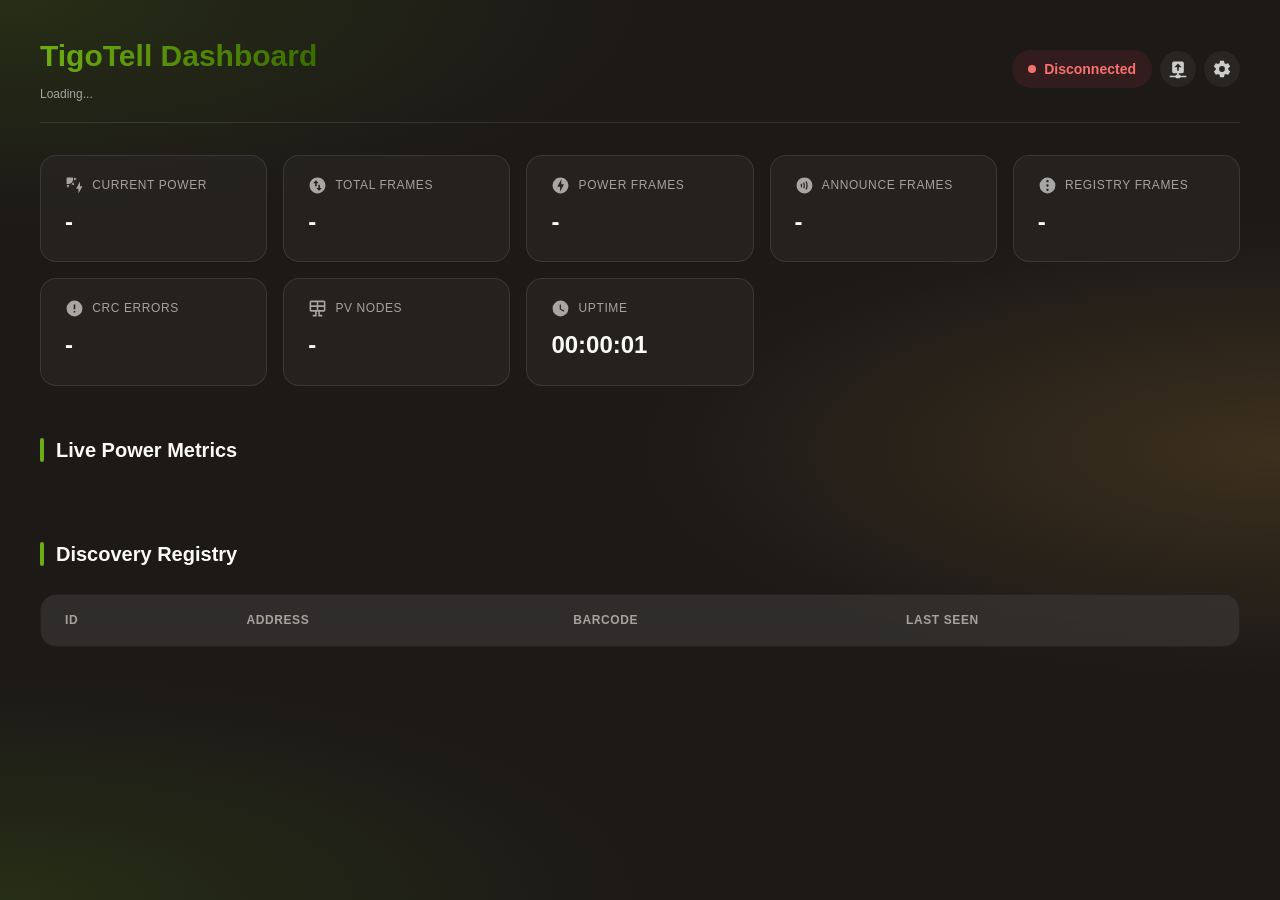
==== data/index.html @ 62413be9 "Merge 28e6e6b6976a574dbf30117fbde4c6af85136f1b into dcca55fec5ed4e72121cb6758c110703fba4717b" ====
<!DOCTYPE html>
<html lang="en">

<head>
  <meta charset="UTF-8">
  <meta name="viewport" content="width=device-width, initial-scale=1.0">
  <title>TigoTell Dashboard</title>
  <link rel="stylesheet" href="style.css">
  <style>
    h2 {
      margin-bottom: 1.5rem;
    }

    .header-pill {
      display: flex;
      align-items: center;
      gap: 0.5rem;
      padding: 0.5rem 1rem;
      background: rgba(255, 255, 255, 0.05);
      border-radius: 9999px;
      font-size: 0.875rem;
      font-weight: 600;
      transition: all 0.3s ease;
      cursor: pointer;
    }

    .header-pill:has(> img:only-child) {
      padding: 0.5rem;
    }

    .header-pill.status-live {
      background: rgba(34, 197, 94, 0.1);
      color: var(--success);
    }

    .header-pill.status-stale {
      background: var(--stale-bg);
      color: var(--warning);
    }

    .header-pill.status-disconnected {
      background: rgba(239, 68, 68, 0.1);
      color: var(--danger);
    }

    #update-available-badge {
      display: none;
      background: var(--primary);
      color: white;
      font-weight: bold;
      white-space: nowrap;
      text-transform: uppercase;
    }

    #status-badge {
      cursor: default;
    }

    .status-dot {
      width: 8px;
      height: 8px;
      background: currentColor;
      border-radius: 50%;
    }

    .status-dot.pulse {
      animation: pulse 0.8s ease-out;
    }

    @keyframes pulse {
      0% {
        transform: scale(1);
        opacity: 1;
      }

      50% {
        transform: scale(1.5);
        opacity: 0.5;
      }

      100% {
        transform: scale(1);
        opacity: 1;
      }
    }

    .stats-grid {
      display: grid;
      grid-template-columns: repeat(auto-fit, minmax(200px, 1fr));
      gap: 1rem;
      margin-bottom: 2rem;
    }

    .stat-card {
      padding: 1.25rem 1.5rem;
      display: flex;
      flex-direction: column;
    }

    .stat-card-header {
      display: flex;
      align-items: center;
      margin-bottom: 0.5rem;
    }

    .stat-label {
      display: flex;
      align-items: center;
      white-space: nowrap;
      gap: 0.5rem;
      font-size: 0.75rem;
      text-transform: uppercase;
      letter-spacing: 0.05em;
      color: var(--text-muted);
    }

    .stat-label::before {
      content: '';
      display: block;
      width: 1.2rem;
      height: 1.2rem;
      background-image: var(--card-icon);
      background-size: contain;
      background-repeat: no-repeat;
      background-position: center;
      filter: invert(1) brightness(1.5);
      opacity: 0.6;
    }

    .stat-value {
      font-size: 1.5rem;
      font-weight: 700;
    }

    section {
      margin-bottom: 3rem;
    }

    .power-grid {
      display: grid;
      grid-template-columns: repeat(auto-fill, minmax(300px, 1fr));
      gap: 1.5rem;
    }

    .power-card {
      display: flex;
      flex-direction: column;
    }

    .card-header {
      padding: 1.25rem;
      background: rgba(255, 255, 255, 0.05);
      border-bottom: 1px solid rgba(255, 255, 255, 0.05);
      display: flex;
      justify-content: space-between;
      align-items: center;
    }

    .power-card .node-id {
      color: var(--accent);
    }

    .power-card.stale {
      border-color: var(--warning);
    }

    .stale-badge {
      display: none;
      font-weight: 600;
      font-size: 0.75rem;
      text-transform: uppercase;
      background: var(--stale-bg);
      color: var(--warning);
      padding: .25rem .5rem;
      border-radius: .25rem;
    }

    .power-card.stale .stale-badge {
      display: inline-block;
    }

    .card-body {
      padding: 1.25rem;
      display: grid;
      grid-template-columns: 1fr 1fr;
      gap: 1rem;
    }

    .metric {
      display: flex;
      flex-direction: column;
    }

    .metric-label {
      font-size: 0.7rem;
      color: var(--text-muted);
      text-transform: uppercase;
    }

    .metric-value {
      font-size: 1.125rem;
      font-weight: 600;
    }

    .node-id {
      font-weight: 700;
    }

    .barcode {
      font-family: monospace;
      color: var(--accent);
    }

    .address {
      font-family: monospace;
    }

    .power-card .address {
      font-size: 0.75rem;
      color: var(--text-muted);
      margin-left: auto;
    }

    .power-card .address::before {
      content: 'Addr: ';
      /* font-family: var(--font-family); */
    }

    .power-card .updated {
      font-size: 0.75rem;
      color: var(--text-muted);
      grid-column: 1 / -1;
      margin-top: 0.5rem;
      display: none;
      justify-content: space-between;
      align-items: center;
    }

    .power-card.stale .updated {
      display: flex;
    }

    .power-card .updated .timestamp::before {
      content: 'Updated: ';
    }

    .card-barcode {
      font-family: monospace;
      font-size: 0.8rem;
      font-weight: 600;
      color: var(--text);
      margin-left: 0.6rem;
      padding: 0.1rem 0.4rem;
      border-radius: 0.25rem;
      background: rgba(255, 255, 255, 0.07);
    }

    .barcode-fragment {
      font-family: monospace;
    }

    .last-seen {
      font-size: 0.875rem;
      color: var(--text-muted);
    }

    table {
      width: 100%;
      border-collapse: collapse;
    }

    th,
    td {
      text-align: left;
      padding: 1rem 1.5rem;
      border-bottom: 1px solid rgba(255, 255, 255, 0.05);
    }

    th {
      background: rgba(255, 255, 255, 0.05);
      font-size: 0.75rem;
      text-transform: uppercase;
      letter-spacing: 0.05em;
      color: var(--text-muted);
    }

    tr:last-child td {
      border-bottom: none;
    }

    .tap-state {
      font-weight: 600;
      font-size: 0.75rem;
      padding: .25rem .5rem;
      border-radius: .25rem;
    }

    .tap-state.ok {
      background: rgba(109, 173, 18, 0.12);
      color: var(--success);
    }

    .tap-state.degraded {
      background: var(--stale-bg);
      color: var(--warning);
    }

    .tap-state.offline {
      background: rgba(239, 68, 68, 0.1);
      color: var(--danger);
    }

    .health-alert {
      padding: 1rem 1.25rem;
      margin-bottom: 1.5rem;
      border-color: rgba(234, 179, 8, 0.45);
      color: var(--warning);
      font-size: 0.9rem;
      line-height: 1.5;
    }

    .health-alert strong {
      display: block;
      margin-bottom: 0.25rem;
    }

    .tap-card .wide {
      grid-column: 1 / -1;
    }

    .tap-card .wide .metric-value {
      font-size: 0.875rem;
      font-weight: 500;
      word-break: break-word;
    }

    @media (max-width: 768px) {
      .power-grid {
        grid-template-columns: 1fr;
      }
    }
  </style>
</head>

<body>
  <div class="container">
    <header>
      <div>
        <h1>TigoTell Dashboard</h1>
        <p id="build-version-info"
          style="font-size: 0.75rem; color: var(--text-muted); display: inline-flex; align-items: center; gap: 0.5rem; white-space: nowrap;">
          <span id="build-version">Loading...</span>
        </p>
      </div>
      <div style="display: flex; gap: 0.5rem; align-items: center;">
        <div id="status-badge" class="header-pill status-live">
          <div id="status-dot" class="status-dot"></div>
          <span id="status-text">Loading...</span>
        </div>
        <a id="update-available-badge" class="header-pill">Update
          Available</a>
        <a id="update-check-btn" class="header-pill" title="Check for updates">
          <img src="images/material-design/upload-network.svg"
            style="width: 1.25rem; height: 1.25rem; filter: invert(0.8); display: block;">
        </a>
        <a href="/config.html" class="header-pill" title="Settings">
          <img src="images/material-design/cog.svg"
            style="width: 1.25rem; height: 1.25rem; filter: invert(0.8); display: block;">
        </a>
      </div>
    </header>

    <div class="card health-alert" id="health-alert" style="display: none;"></div>

    <section>
      <div class="stats-grid">
        <div class="card stat-card" style="--card-icon: url('images/material-design/solar-power.svg');">
          <div class="stat-card-header">
            <span class="stat-label">Current Power</span>
          </div>
          <span class="stat-value" id="stat-wattage">-</span>
        </div>
        <div class="card stat-card" style="--card-icon: url('images/material-design/swap-vertical-circle.svg');">
          <div class="stat-card-header">
            <span class="stat-label">Total Frames</span>
          </div>
          <span class="stat-value" id="stat-total">-</span>
        </div>
        <div class="card stat-card" style="--card-icon: url('images/material-design/lightning-bolt-circle.svg');">
          <div class="stat-card-header">
            <span class="stat-label">Power Frames</span>
          </div>
          <span class="stat-value" id="stat-power">-</span>
        </div>
        <div class="card stat-card" style="--card-icon: url('images/material-design/contactless-payment-circle.svg');">
          <div class="stat-card-header">
            <span class="stat-label">Announce Frames</span>
          </div>
          <span class="stat-value" id="stat-announce">-</span>
        </div>
        <div class="card stat-card" style="--card-icon: url('images/material-design/dots-vertical-circle.svg');">
          <div class="stat-card-header">
            <span class="stat-label">Registry Frames</span>
          </div>
          <span class="stat-value" id="stat-nodetable">-</span>
        </div>
        <div class="card stat-card" style="--card-icon: url('images/material-design/alert-circle.svg');">
          <div class="stat-card-header">
            <span class="stat-label">CRC Errors</span>
          </div>
          <span class="stat-value" id="stat-crc">-</span>
        </div>
        <div class="card stat-card" style="--card-icon: url('images/material-design/solar-panel.svg');">
          <div class="stat-card-header">
            <span class="stat-label">PV Nodes</span>
          </div>
          <span class="stat-value" id="stat-nodes">-</span>
        </div>
        <div class="card stat-card" style="--card-icon: url('images/material-design/clock.svg');">
          <div class="stat-card-header">
            <span class="stat-label">Uptime</span>
          </div>
          <span class="stat-value" id="uptime">-</span>
        </div>
      </div>
    </section>

    <section>
      <h2>Live Power Metrics</h2>
      <div class="power-grid" id="power-grid">
        <!-- Power cards will be injected here -->
      </div>
    </section>

    <section id="tap-section" style="display: none;">
      <h2>Gateways (TAP)</h2>
      <div class="power-grid" id="tap-grid"></div>
    </section>
    <section id="health-section" style="display: none;">
      <h2>Device Health</h2>
      <div class="power-grid">
        <div class="card power-card tap-card" id="health-card"></div>
      </div>
    </section>
    <section>
      <h2>Discovery Registry</h2>
      <div style="overflow-x: auto;">
        <table class="card">
          <thead>
            <tr>
              <th>ID</th>
              <th>Address</th>
              <th>Barcode</th>
              <th>Last Seen</th>
            </tr>
          </thead>
          <tbody id="discovery-table">
            <!-- Discovery rows will be injected here -->
          </tbody>
        </table>
      </div>
    </section>
  </div>

  <script>
    let serverUptimeMs = 0;
    let lastUpdateLocalTime = Date.now();
    let lastFetchTime = Date.now();
    let initialVersion = null;
    let initialFsVersion = null;

    function updateStatus() {
      const now = Date.now();
      const statusBadge = document.getElementById('status-badge');
      const statusText = document.getElementById('status-text');

      // Only transition to 'Stale' if not currently 'Disconnected'
      if (now - lastFetchTime > 15000 && !statusBadge.classList.contains('status-disconnected')) {
        statusBadge.className = 'status-badge status-stale';
        statusText.innerText = 'Stale';
      }
    }

    function updateUptime() {
      const diff = Math.floor((serverUptimeMs + (Date.now() - lastUpdateLocalTime)) / 1000);
      const days = Math.floor(diff / 86400);
      const hrs = Math.floor((diff % 86400) / 3600);
      const mins = Math.floor((diff % 3600) / 60);
      const secs = diff % 60;
      document.getElementById('uptime').innerText =
        `${days > 0 ? days + 'd ' : ''}${hrs.toString().padStart(2, '0')}:${mins.toString().padStart(2, '0')}:${secs.toString().padStart(2, '0')}`;
    }

    function formatAddress(address) {
      return address.toString(16).toUpperCase().padStart(2, '0');
    }

    let fetching = false;

    async function fetchData() {
      // One request at a time, with a timeout: a request the device never
      // answers must not block the browser's few connections to it.
      if (fetching) return;
      fetching = true;
      const ctrl = new AbortController();
      const timer = setTimeout(() => ctrl.abort(), 4500);
      try {
        const response = await fetch('/json', { signal: ctrl.signal });
        if (!response.ok) throw new Error('Network response was not ok');
        const data = await response.json();

        if (initialVersion === null && data.version) initialVersion = data.version;
        if (initialFsVersion === null && data.fs_version) initialFsVersion = data.fs_version;

        if ((initialVersion && data.version && initialVersion !== data.version) ||
          (initialFsVersion && data.fs_version && initialFsVersion !== data.fs_version)) {
          console.log('Version change detected. Reloading page...');
          location.reload();
          return;
        }

        lastFetchTime = Date.now();
        const statusBadge = document.getElementById('status-badge');
        const statusText = document.getElementById('status-text');
        const statusDot = document.getElementById('status-dot');

        statusBadge.className = 'header-pill status-live';
        statusText.innerText = 'Live';

        // Trigger pulse animation
        statusDot.classList.remove('pulse');
        void statusDot.offsetWidth; // Force reflow
        statusDot.classList.add('pulse');

        if (data.uptime_ms) {
          serverUptimeMs = data.uptime_ms;
          lastUpdateLocalTime = Date.now();
        }

        // Update Platform Info
        if (data.version) {
          document.getElementById('build-version').innerText = `v${data.version}`;
          if (data.build_timestamp) {
            document.getElementById('build-version').title = `Build: ${data.build_timestamp}`;
          }
        }

        // Update Stats
        if (data.stats) {
          document.getElementById('stat-total').innerText = data.stats.total_frames.toLocaleString();
          document.getElementById('stat-power').innerText = data.stats.power_count.toLocaleString();
          document.getElementById('stat-announce').innerText = data.stats.announce_count.toLocaleString();
          document.getElementById('stat-nodetable').innerText = data.stats.nodetable_count.toLocaleString();
          const crcStat = document.getElementById('stat-crc');
          crcStat.innerText = data.stats.crc_errors.toLocaleString();
          crcStat.style.color = data.stats.crc_errors > 0 ? 'var(--warning)' : '';
        }

        if (data.nodes && data.power) {
          const found = Math.max(data.power.length, data.nodes.filter(n => n.barcode_fragment > 0).length);
          const expected = data.nodes.filter(n => n.barcode && n.barcode.length > 0).length;
          document.getElementById('stat-nodes').innerText = `${found}${expected > 0 ? '/' + expected : ''}`;
        }

        // Update Power Grid
        const powerGrid = document.getElementById('power-grid');
        let totalWattage = 0;
        const barcodeById = new Map((data.nodes || []).filter(n => n.barcode).map(n => [n.pv_node_id, n.barcode]));
        powerGrid.innerHTML = data.power.map(p => {
          const lastUpdated = p.last_updated ? p.last_updated : 0;
          const ageSeconds = (data.uptime_ms - lastUpdated) / 1000;
          const isStale = ageSeconds > 60; // Stale if older than 60s
          const watts = p.voltage_out * p.current_in;

          if (!isStale) {
            totalWattage += watts;
          }

          // Calculate actual time of last update
          const updateTime = new Date(Date.now() - (ageSeconds * 1000));
          const timeString = updateTime.toLocaleTimeString();

          return `
                    <div class="card power-card ${isStale ? 'stale' : ''}">
                        <div class="card-header">
                            <span class="node-id">${p.pv_node_id}${barcodeById.has(p.pv_node_id) ? `<span class="card-barcode">${barcodeById.get(p.pv_node_id)}</span>` : ''}</span>
                            <span class="address">${formatAddress(p.address)}</span>
                        </div>
                        <div class="card-body">
                            <div class="metric">
                                <span class="metric-label">Power</span>
                                <span class="metric-value power" ${watts > 0 ? 'style="color: var(--primary);"' : ''}>${watts.toFixed(1)} W</span>
                            </div>
                            <div class="metric">
                                <span class="metric-label">RSSI</span>
                                <span class="metric-value">${p.rssi} dBm</span>
                            </div>
                            <div class="metric">
                                <span class="metric-label">V In</span>
                                <span class="metric-value">${p.voltage_in.toFixed(1)} V</span>
                            </div>
                            <div class="metric">
                                <span class="metric-label">V Out</span>
                                <span class="metric-value">${p.voltage_out.toFixed(1)} V</span>
                            </div>
                            <div class="metric">
                                <span class="metric-label">Current</span>
                                <span class="metric-value">${p.current_in.toFixed(2)} A</span>
                            </div>
                            <div class="metric">
                                <span class="metric-label">Temp</span>
                                <span class="metric-value">${p.temperature.toFixed(1)} °C</span>
                            </div>
                            <div class="updated">
                                <span class="stale-badge">Stale</span>
                                <span class="timestamp">${timeString}</span>
                            </div>
                        </div>
                    </div>
                `
        }).join('');

        // Update total wattage.
        const wattage = document.getElementById('stat-wattage');
        wattage.innerText = `${totalWattage.toLocaleString([], { maximumFractionDigits: 0 })} W`;
        wattage.style.color = totalWattage > 0 ? 'var(--primary)' : '';

        // Update TAPs
        const taps = data.taps || [];
        document.getElementById('tap-section').style.display = taps.length ? '' : 'none';
        const esc = (v) => String(v).replace(/[&<>"]/g, (c) => ({ '&': '&amp;', '<': '&lt;', '>': '&gt;', '"': '&quot;' }[c]));
        document.getElementById('tap-grid').innerHTML = taps.map(t => {
          const stateLabel = t.state === 'ok' ? 'Online'
            : t.state === 'degraded' ? 'Missing polls' : 'Offline';
          const metric = (label, value, wide) => `
                            <div class="metric${wide ? ' wide' : ''}">
                                <span class="metric-label">${label}</span>
                                <span class="metric-value">${value}</span>
                            </div>`;
          const lastSeen = t.last_seen_s === undefined ? 'never'
            : t.last_seen_s < 2 ? 'just now' : `${t.last_seen_s} s ago`;
          return `
                    <div class="card power-card tap-card">
                        <div class="card-header">
                            <span class="node-id">TAP ${esc(t.id)}</span>
                            <span class="tap-state ${esc(t.state)}">${stateLabel}</span>
                        </div>
                        <div class="card-body">
                            ${metric('Polls answered', t.recent_answered_pct === undefined ? '–' : `${t.recent_answered_pct} %`)}
                            ${metric('Modules', t.modules)}
                            ${metric('Avg. module signal', t.rssi_avg === undefined ? '–' : `${t.rssi_avg} (min ${t.rssi_min})`)}
                            ${metric('Last response', lastSeen)}
                            ${metric('Rx buffers used', t.rx_buffers_used === undefined ? '–' : `${t.rx_buffers_used} (max ${t.rx_buffers_max})`)}
                            ${metric('Tx buffers free', t.tx_buffers_free === undefined ? '–' : `${t.tx_buffers_free}${t.tx_buffers_min !== undefined ? ` (min ${t.tx_buffers_min})` : ''}`)}
                            ${metric('Missed polls', `${t.missed.toLocaleString()} of ${t.polls.toLocaleString()}`)}
                            ${metric('Radio', t.radio_channel === undefined ? '–' : `Ch ${t.radio_channel}, PAN ${esc(t.pan_id)}`)}
                            ${t.barcode ? metric('Barcode', `<span class="barcode">${esc(t.barcode)}</span>`, true) : ''}
                            ${t.version ? metric('Firmware', esc(t.version), true) : ''}
                        </div>
                    </div>`;
        }).join('');

        // Update device health
        const sys = data.system;
        document.getElementById('health-section').style.display = sys ? '' : 'none';
        if (sys) {
          const kb = (b) => b === undefined ? '–' : `${(b / 1024).toFixed(0)} KB`;
          const dur = (s) => s === undefined ? '–'
            : s >= 86400 ? `${Math.floor(s / 86400)}d ${Math.floor((s % 86400) / 3600)}h`
              : s >= 3600 ? `${Math.floor(s / 3600)}h ${Math.floor((s % 3600) / 60)}m`
                : `${Math.floor(s / 60)}m ${s % 60}s`;
          const m = (label, value, wide) => `
                <div class="metric${wide ? ' wide' : ''}">
                  <span class="metric-label">${label}</span>
                  <span class="metric-value">${value}</span>
                </div>`;
          const prev = sys.previous_run;
          const w = sys.wifi || {};
          document.getElementById('health-card').innerHTML = `
              <div class="card-header">
                <span class="node-id">${esc(data.version || '')}</span>
                <span class="tap-state ${w.connected ? 'ok' : 'offline'}">${w.connected ? 'WiFi ' + w.rssi + ' dBm' : 'WiFi down'}</span>
              </div>
              <div class="card-body">
                ${m('Last restart', esc(sys.reset_reason), true)}
                ${prev ? m('Previous run', `${dur(prev.uptime_s)}, lowest free memory ${kb(prev.heap_min)}${prev.restart_cause ? ', ' + esc(prev.restart_cause) : ''}`, true) : ''}
                ${m('Free memory', `${kb(sys.heap_free)} (min ${kb(sys.heap_min)})`)}
                ${m('Largest block', `${kb(sys.heap_max_block)} (min ${kb(sys.heap_max_block_min)})`)}
                ${m('WiFi drops', `${w.disconnects ?? 0}${w.last_disconnect_reason ? ' (last reason ' + w.last_disconnect_reason + ')' : ''}`)}
                ${m('Connected for', w.connected ? dur(w.connected_s) : '–')}
                ${sys.crash_count ? m(`Crash reports (${sys.crash_count})`, `<span class="barcode">${esc(sys.last_crash)}</span>`, true) : ''}
              </div>`;

          const alertEl = document.getElementById('health-alert');
          const bad = /Crash|watchdog|Brownout|glitch|lockup/i.test(sys.reset_reason || '');
          const healed = prev && prev.restart_cause;
          if (bad || healed) {
            alertEl.style.display = '';
            alertEl.innerHTML = `<strong>TigoTell restarted ${dur(sys.uptime_s)} ago: ${esc(healed ? prev.restart_cause : sys.reset_reason)}</strong>`
              + (prev ? `The previous run lasted ${dur(prev.uptime_s)}. ` : '')
              + 'Details under Device Health below.';
          } else {
            alertEl.style.display = 'none';
          }
        }

        // Update Discovery Table
        const discoveryTable = document.getElementById('discovery-table');
        discoveryTable.innerHTML = data.nodes.map(n => `
                    <tr>
                        <td class="node_id">${n.pv_node_id}</td>
                        <td class="address">${n.address > 0 ? formatAddress(n.address) : '-'}</td>
                        <td class="barcode">${n.barcode ? n.barcode : (n.barcode_fragment && n.barcode_fragment > 0 ? n.barcode_fragment.toString(16).toUpperCase().padStart(6, '0').padStart(16, '?') : '-')}</td>
                        <td class="last-seen">${n.last_seen_ms > 0 ? new Date(Date.now() - (data.uptime_ms - n.last_seen_ms)).toLocaleTimeString() : '-'}</td>
                    </tr >
                `).join('');

      } catch (error) {
        console.error('Error fetching data:', error);
        const statusBadge = document.getElementById('status-badge');
        const statusText = document.getElementById('status-text');
        statusBadge.className = 'header-pill status-disconnected';
        statusText.innerText = 'Disconnected';
      } finally {
        clearTimeout(timer);
        fetching = false;
      }
    }

    const updateCheckBtn = document.getElementById('update-check-btn');
    const updateBadge = document.getElementById('update-available-badge');

    async function checkUpdates() {
      updateCheckBtn.style.opacity = '0.5';
      updateCheckBtn.style.pointerEvents = 'none';
      try {
        const response = await fetch('/api/update/check');
        const data = await response.json();
        if (data.update_available) {
          updateBadge.style.display = 'inline-block';
          updateBadge.title = `Update available: v${data.latest_version}. Click to install.`;
        } else {
          updateBadge.style.display = 'none';
          if (!data.error) alert('System is up to date.');
        }

        if (data.error) console.error('Update check error:', data.error);
      } catch (err) {
        console.error('Failed to check for updates:', err);
      } finally {
        updateCheckBtn.style.opacity = '1';
        updateCheckBtn.style.pointerEvents = 'auto';
      }
    }

    updateCheckBtn.onclick = (e) => {
      e.stopPropagation();
      checkUpdates();
    };

    updateBadge.onclick = async () => {
      if (confirm('Start full system update from GitHub (Firmware + FileSystem)? The device will reboot when finished.')) {
        try {
          updateBadge.innerText = 'Updating...';
          updateBadge.style.background = 'var(--warning)';
          await fetch('/api/update/execute', { method: 'POST' });
          alert('Update started. Check WebSerial for progress. The device will reboot automatically.');
        } catch (err) {
          alert('Failed to start update.');
          updateBadge.innerText = 'Update Available';
          updateBadge.style.background = 'var(--primary)';
        }
      }
    };

    setInterval(fetchData, 5000);
    setInterval(updateUptime, 1000);
    setInterval(updateStatus, 1000);
    fetchData();
  </script>
</body>

</html>
---- data/style.css ----
:root {
  --primary: #6dad12;
  --secondary: #3a6d00;
  --bg: #1c1917;
  --card-bg: rgba(41, 37, 36, 0.7);
  --text: #fafaf9;
  --text-muted: #a8a29e;
  --success: var(--primary);
  --danger: #f87171;
  --accent: #b4eb82;
  --warning: #eab308;
  --stale-bg: #eab3081a;
  --font-family: 'Inter', -apple-system, BlinkMacSystemFont, "Segoe UI", Roboto, Helvetica, Arial, sans-serif;
}

* {
  box-sizing: border-box;
  margin: 0;
  padding: 0;
}

body {
  font-family: var(--font-family);
  background: var(--bg);
  color: var(--text);
  line-height: 1.6;
  min-height: 100vh;
  padding: 2rem;
  background-image:
    radial-gradient(100% 50% at 0% 0%, #65a30d26 0, transparent 50%),
    radial-gradient(100% 50% at 100% 50%, #f5b34226 0, transparent 50%),
    radial-gradient(100% 50% at 0% 100%, #65a30d26 0, transparent 50%)
}

.container {
  max-width: 1200px;
  margin: 0 auto;
}

header {
  display: flex;
  justify-content: space-between;
  align-items: center;
  margin-bottom: 2rem;
  padding-bottom: 1rem;
  border-bottom: 1px solid rgba(255, 255, 255, 0.1);
}

h1 {
  font-size: 1.875rem;
  font-weight: 700;
  background: linear-gradient(to right, var(--primary), var(--secondary));
  -webkit-background-clip: text;
  background-clip: text;
  -webkit-text-fill-color: transparent;
}

h2 {
  font-size: 1.25rem;
  display: flex;
  align-items: center;
  gap: 0.75rem;
}

h2::before {
  content: '';
  display: block;
  width: 4px;
  height: 24px;
  background: var(--primary);
  border-radius: 2px;
}

a {
  color: var(--primary);
  text-decoration: none;
  transition: color 0.2s;
}

a:hover {
  color: var(--accent);
}

.card {
  background: var(--card-bg);
  backdrop-filter: blur(12px);
  border-radius: 1rem;
  border: 1px solid rgba(255, 255, 255, 0.1);
  overflow: hidden;
}

@media (max-width: 768px) {
  body {
    padding: 1rem;
  }

  header {
    flex-direction: column;
    align-items: flex-start;
    gap: 1rem;
  }
}
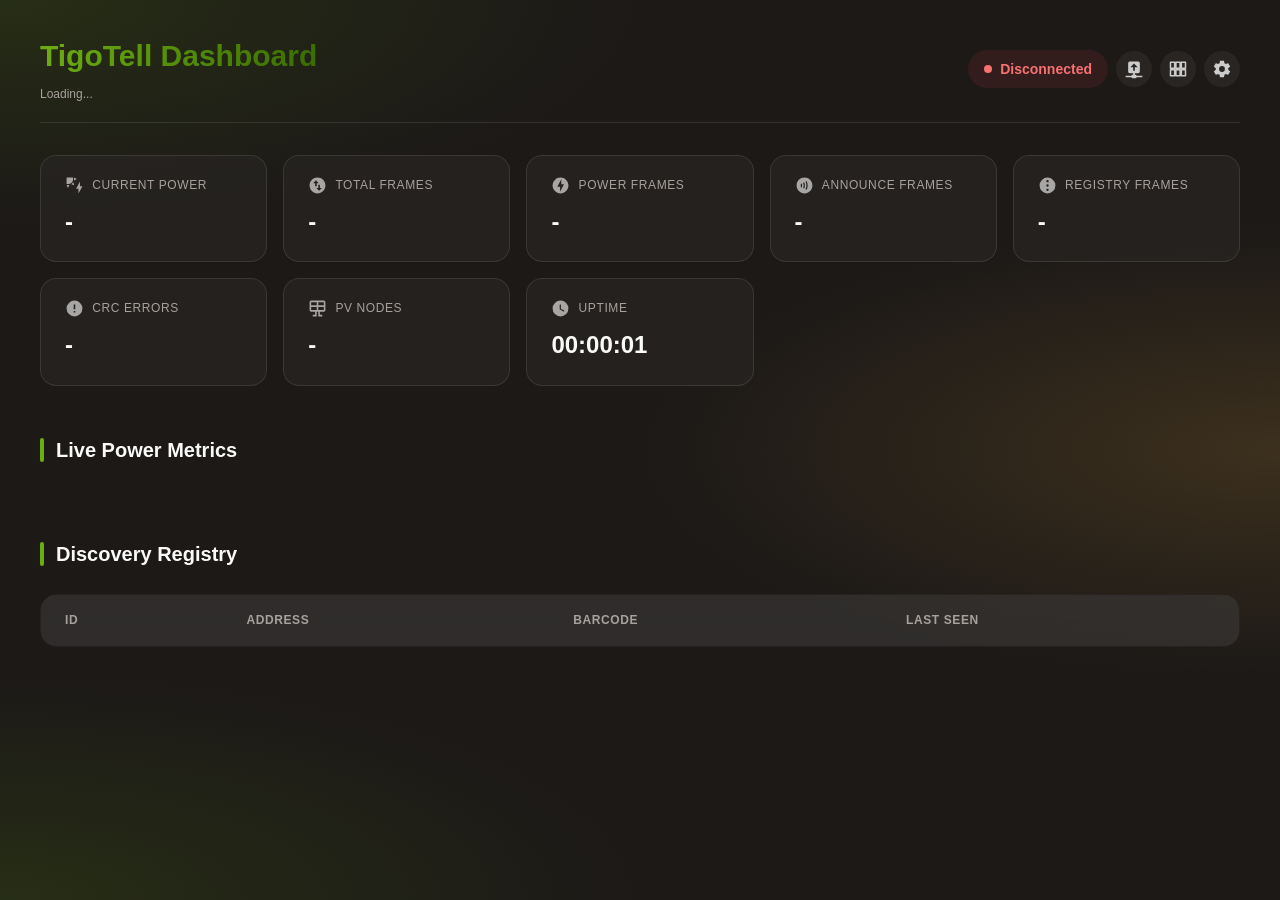
==== commit b0beb4a0: "Merge 87e5324ac2e7caf05c02bf045217127fb9694ddd into dcca55fec5ed4e72121cb6758c110703fba4717b" ====
--- a/data/index.html
+++ b/data/index.html
@@ -357,10 +357,15 @@
           <div id="status-dot" class="status-dot"></div>
           <span id="status-text">Loading...</span>
         </div>
+        <div id="mqtt-badge" class="header-pill" style="display: none; cursor: default;">MQTT</div>
         <a id="update-available-badge" class="header-pill">Update
           Available</a>
         <a id="update-check-btn" class="header-pill" title="Check for updates">
           <img src="images/material-design/upload-network.svg"
+            style="width: 1.25rem; height: 1.25rem; filter: invert(0.8); display: block;">
+        </a>
+        <a href="/layout.html" class="header-pill" title="System layout">
+          <img src="images/layout.svg"
             style="width: 1.25rem; height: 1.25rem; filter: invert(0.8); display: block;">
         </a>
         <a href="/config.html" class="header-pill" title="Settings">
@@ -545,6 +550,18 @@
           }
         }
 
+        // Update MQTT status
+        const mqttBadge = document.getElementById('mqtt-badge');
+        if (data.mqtt && data.mqtt.enabled) {
+          mqttBadge.style.display = 'flex';
+          mqttBadge.className = 'header-pill ' + (data.mqtt.connected ? 'status-live' : 'status-disconnected');
+          mqttBadge.title = data.mqtt.connected
+            ? `MQTT connected – ${data.mqtt.published.toLocaleString()} messages published`
+            : 'MQTT broker not connected';
+        } else {
+          mqttBadge.style.display = 'none';
+        }
+
         // Update Stats
         if (data.stats) {
           document.getElementById('stat-total').innerText = data.stats.total_frames.toLocaleString();
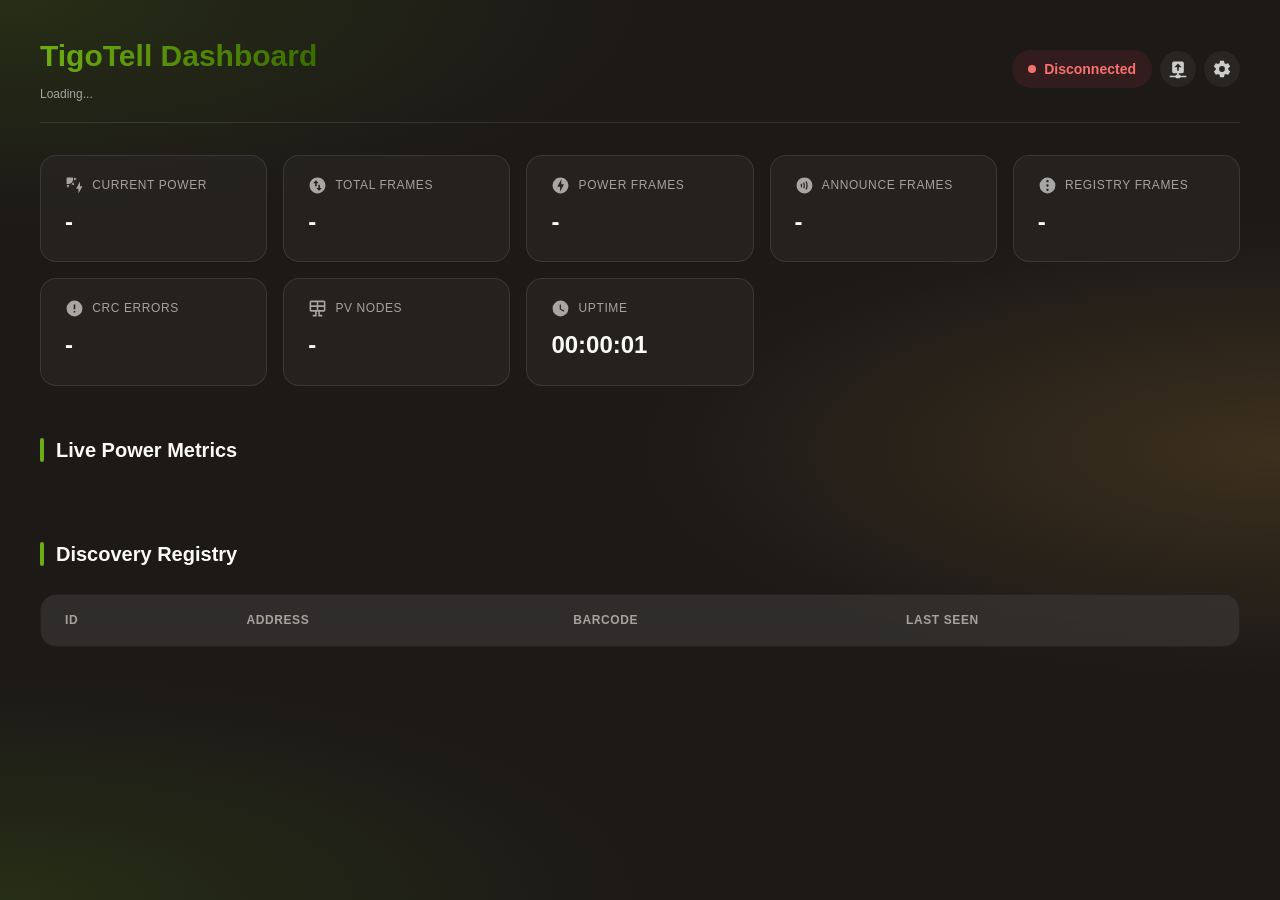
==== commit 3992b264: "Merge pull request #4 from Kadomann/pr1-fixes Logging, dashboard polling and /update fixes; update r" ====
--- a/data/index.html
+++ b/data/index.html
@@ -244,17 +244,6 @@
       content: 'Updated: ';
     }
 
-    .card-barcode {
-      font-family: monospace;
-      font-size: 0.8rem;
-      font-weight: 600;
-      color: var(--text);
-      margin-left: 0.6rem;
-      padding: 0.1rem 0.4rem;
-      border-radius: 0.25rem;
-      background: rgba(255, 255, 255, 0.07);
-    }
-
     .barcode-fragment {
       font-family: monospace;
     }
@@ -286,52 +275,6 @@
 
     tr:last-child td {
       border-bottom: none;
-    }
-
-    .tap-state {
-      font-weight: 600;
-      font-size: 0.75rem;
-      padding: .25rem .5rem;
-      border-radius: .25rem;
-    }
-
-    .tap-state.ok {
-      background: rgba(109, 173, 18, 0.12);
-      color: var(--success);
-    }
-
-    .tap-state.degraded {
-      background: var(--stale-bg);
-      color: var(--warning);
-    }
-
-    .tap-state.offline {
-      background: rgba(239, 68, 68, 0.1);
-      color: var(--danger);
-    }
-
-    .health-alert {
-      padding: 1rem 1.25rem;
-      margin-bottom: 1.5rem;
-      border-color: rgba(234, 179, 8, 0.45);
-      color: var(--warning);
-      font-size: 0.9rem;
-      line-height: 1.5;
-    }
-
-    .health-alert strong {
-      display: block;
-      margin-bottom: 0.25rem;
-    }
-
-    .tap-card .wide {
-      grid-column: 1 / -1;
-    }
-
-    .tap-card .wide .metric-value {
-      font-size: 0.875rem;
-      font-weight: 500;
-      word-break: break-word;
     }
 
     @media (max-width: 768px) {
@@ -357,15 +300,10 @@
           <div id="status-dot" class="status-dot"></div>
           <span id="status-text">Loading...</span>
         </div>
-        <div id="mqtt-badge" class="header-pill" style="display: none; cursor: default;">MQTT</div>
         <a id="update-available-badge" class="header-pill">Update
           Available</a>
         <a id="update-check-btn" class="header-pill" title="Check for updates">
           <img src="images/material-design/upload-network.svg"
-            style="width: 1.25rem; height: 1.25rem; filter: invert(0.8); display: block;">
-        </a>
-        <a href="/layout.html" class="header-pill" title="System layout">
-          <img src="images/layout.svg"
             style="width: 1.25rem; height: 1.25rem; filter: invert(0.8); display: block;">
         </a>
         <a href="/config.html" class="header-pill" title="Settings">
@@ -375,8 +313,6 @@
       </div>
     </header>
 
-    <div class="card health-alert" id="health-alert" style="display: none;"></div>
-
     <section>
       <div class="stats-grid">
         <div class="card stat-card" style="--card-icon: url('images/material-design/solar-power.svg');">
@@ -437,16 +373,6 @@
       </div>
     </section>
 
-    <section id="tap-section" style="display: none;">
-      <h2>Gateways (TAP)</h2>
-      <div class="power-grid" id="tap-grid"></div>
-    </section>
-    <section id="health-section" style="display: none;">
-      <h2>Device Health</h2>
-      <div class="power-grid">
-        <div class="card power-card tap-card" id="health-card"></div>
-      </div>
-    </section>
     <section>
       <h2>Discovery Registry</h2>
       <div style="overflow-x: auto;">
@@ -550,18 +476,6 @@
           }
         }
 
-        // Update MQTT status
-        const mqttBadge = document.getElementById('mqtt-badge');
-        if (data.mqtt && data.mqtt.enabled) {
-          mqttBadge.style.display = 'flex';
-          mqttBadge.className = 'header-pill ' + (data.mqtt.connected ? 'status-live' : 'status-disconnected');
-          mqttBadge.title = data.mqtt.connected
-            ? `MQTT connected – ${data.mqtt.published.toLocaleString()} messages published`
-            : 'MQTT broker not connected';
-        } else {
-          mqttBadge.style.display = 'none';
-        }
-
         // Update Stats
         if (data.stats) {
           document.getElementById('stat-total').innerText = data.stats.total_frames.toLocaleString();
@@ -582,7 +496,6 @@
         // Update Power Grid
         const powerGrid = document.getElementById('power-grid');
         let totalWattage = 0;
-        const barcodeById = new Map((data.nodes || []).filter(n => n.barcode).map(n => [n.pv_node_id, n.barcode]));
         powerGrid.innerHTML = data.power.map(p => {
           const lastUpdated = p.last_updated ? p.last_updated : 0;
           const ageSeconds = (data.uptime_ms - lastUpdated) / 1000;
@@ -600,7 +513,7 @@
           return `
                     <div class="card power-card ${isStale ? 'stale' : ''}">
                         <div class="card-header">
-                            <span class="node-id">${p.pv_node_id}${barcodeById.has(p.pv_node_id) ? `<span class="card-barcode">${barcodeById.get(p.pv_node_id)}</span>` : ''}</span>
+                            <span class="node-id">${p.pv_node_id}</span>
                             <span class="address">${formatAddress(p.address)}</span>
                         </div>
                         <div class="card-body">
@@ -642,85 +555,6 @@
         wattage.innerText = `${totalWattage.toLocaleString([], { maximumFractionDigits: 0 })} W`;
         wattage.style.color = totalWattage > 0 ? 'var(--primary)' : '';
 
-        // Update TAPs
-        const taps = data.taps || [];
-        document.getElementById('tap-section').style.display = taps.length ? '' : 'none';
-        const esc = (v) => String(v).replace(/[&<>"]/g, (c) => ({ '&': '&amp;', '<': '&lt;', '>': '&gt;', '"': '&quot;' }[c]));
-        document.getElementById('tap-grid').innerHTML = taps.map(t => {
-          const stateLabel = t.state === 'ok' ? 'Online'
-            : t.state === 'degraded' ? 'Missing polls' : 'Offline';
-          const metric = (label, value, wide) => `
-                            <div class="metric${wide ? ' wide' : ''}">
-                                <span class="metric-label">${label}</span>
-                                <span class="metric-value">${value}</span>
-                            </div>`;
-          const lastSeen = t.last_seen_s === undefined ? 'never'
-            : t.last_seen_s < 2 ? 'just now' : `${t.last_seen_s} s ago`;
-          return `
-                    <div class="card power-card tap-card">
-                        <div class="card-header">
-                            <span class="node-id">TAP ${esc(t.id)}</span>
-                            <span class="tap-state ${esc(t.state)}">${stateLabel}</span>
-                        </div>
-                        <div class="card-body">
-                            ${metric('Polls answered', t.recent_answered_pct === undefined ? '–' : `${t.recent_answered_pct} %`)}
-                            ${metric('Modules', t.modules)}
-                            ${metric('Avg. module signal', t.rssi_avg === undefined ? '–' : `${t.rssi_avg} (min ${t.rssi_min})`)}
-                            ${metric('Last response', lastSeen)}
-                            ${metric('Rx buffers used', t.rx_buffers_used === undefined ? '–' : `${t.rx_buffers_used} (max ${t.rx_buffers_max})`)}
-                            ${metric('Tx buffers free', t.tx_buffers_free === undefined ? '–' : `${t.tx_buffers_free}${t.tx_buffers_min !== undefined ? ` (min ${t.tx_buffers_min})` : ''}`)}
-                            ${metric('Missed polls', `${t.missed.toLocaleString()} of ${t.polls.toLocaleString()}`)}
-                            ${metric('Radio', t.radio_channel === undefined ? '–' : `Ch ${t.radio_channel}, PAN ${esc(t.pan_id)}`)}
-                            ${t.barcode ? metric('Barcode', `<span class="barcode">${esc(t.barcode)}</span>`, true) : ''}
-                            ${t.version ? metric('Firmware', esc(t.version), true) : ''}
-                        </div>
-                    </div>`;
-        }).join('');
-
-        // Update device health
-        const sys = data.system;
-        document.getElementById('health-section').style.display = sys ? '' : 'none';
-        if (sys) {
-          const kb = (b) => b === undefined ? '–' : `${(b / 1024).toFixed(0)} KB`;
-          const dur = (s) => s === undefined ? '–'
-            : s >= 86400 ? `${Math.floor(s / 86400)}d ${Math.floor((s % 86400) / 3600)}h`
-              : s >= 3600 ? `${Math.floor(s / 3600)}h ${Math.floor((s % 3600) / 60)}m`
-                : `${Math.floor(s / 60)}m ${s % 60}s`;
-          const m = (label, value, wide) => `
-                <div class="metric${wide ? ' wide' : ''}">
-                  <span class="metric-label">${label}</span>
-                  <span class="metric-value">${value}</span>
-                </div>`;
-          const prev = sys.previous_run;
-          const w = sys.wifi || {};
-          document.getElementById('health-card').innerHTML = `
-              <div class="card-header">
-                <span class="node-id">${esc(data.version || '')}</span>
-                <span class="tap-state ${w.connected ? 'ok' : 'offline'}">${w.connected ? 'WiFi ' + w.rssi + ' dBm' : 'WiFi down'}</span>
-              </div>
-              <div class="card-body">
-                ${m('Last restart', esc(sys.reset_reason), true)}
-                ${prev ? m('Previous run', `${dur(prev.uptime_s)}, lowest free memory ${kb(prev.heap_min)}${prev.restart_cause ? ', ' + esc(prev.restart_cause) : ''}`, true) : ''}
-                ${m('Free memory', `${kb(sys.heap_free)} (min ${kb(sys.heap_min)})`)}
-                ${m('Largest block', `${kb(sys.heap_max_block)} (min ${kb(sys.heap_max_block_min)})`)}
-                ${m('WiFi drops', `${w.disconnects ?? 0}${w.last_disconnect_reason ? ' (last reason ' + w.last_disconnect_reason + ')' : ''}`)}
-                ${m('Connected for', w.connected ? dur(w.connected_s) : '–')}
-                ${sys.crash_count ? m(`Crash reports (${sys.crash_count})`, `<span class="barcode">${esc(sys.last_crash)}</span>`, true) : ''}
-              </div>`;
-
-          const alertEl = document.getElementById('health-alert');
-          const bad = /Crash|watchdog|Brownout|glitch|lockup/i.test(sys.reset_reason || '');
-          const healed = prev && prev.restart_cause;
-          if (bad || healed) {
-            alertEl.style.display = '';
-            alertEl.innerHTML = `<strong>TigoTell restarted ${dur(sys.uptime_s)} ago: ${esc(healed ? prev.restart_cause : sys.reset_reason)}</strong>`
-              + (prev ? `The previous run lasted ${dur(prev.uptime_s)}. ` : '')
-              + 'Details under Device Health below.';
-          } else {
-            alertEl.style.display = 'none';
-          }
-        }
-
         // Update Discovery Table
         const discoveryTable = document.getElementById('discovery-table');
         discoveryTable.innerHTML = data.nodes.map(n => `
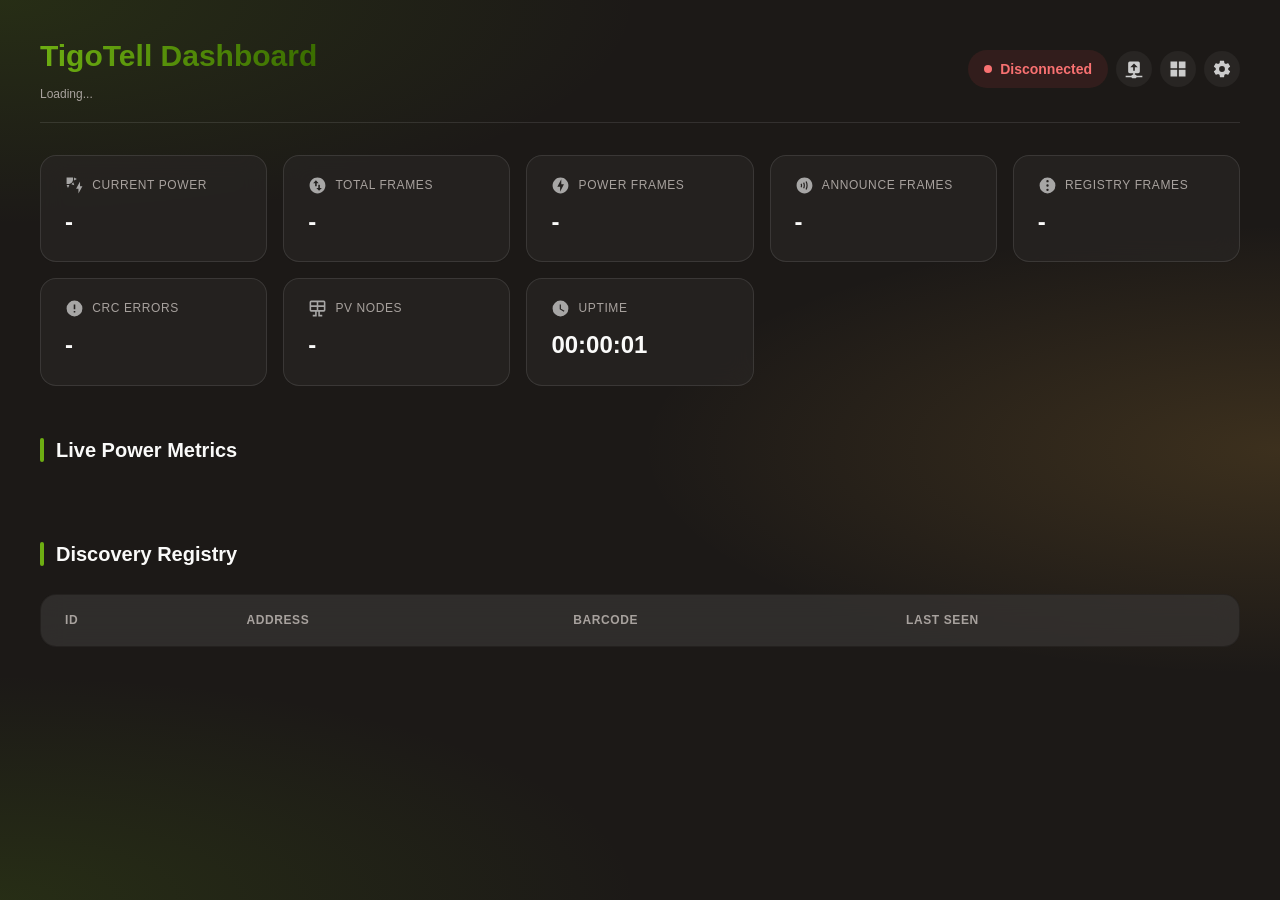
==== commit d0d50b65: "Use Material Design view-grid icon for system layout link" ====
--- a/data/index.html
+++ b/data/index.html
@@ -244,6 +244,17 @@
       content: 'Updated: ';
     }
 
+    .card-barcode {
+      font-family: monospace;
+      font-size: 0.8rem;
+      font-weight: 600;
+      color: var(--text);
+      margin-left: 0.6rem;
+      padding: 0.1rem 0.4rem;
+      border-radius: 0.25rem;
+      background: rgba(255, 255, 255, 0.07);
+    }
+
     .barcode-fragment {
       font-family: monospace;
     }
@@ -275,6 +286,52 @@
 
     tr:last-child td {
       border-bottom: none;
+    }
+
+    .tap-state {
+      font-weight: 600;
+      font-size: 0.75rem;
+      padding: .25rem .5rem;
+      border-radius: .25rem;
+    }
+
+    .tap-state.ok {
+      background: rgba(109, 173, 18, 0.12);
+      color: var(--success);
+    }
+
+    .tap-state.degraded {
+      background: var(--stale-bg);
+      color: var(--warning);
+    }
+
+    .tap-state.offline {
+      background: rgba(239, 68, 68, 0.1);
+      color: var(--danger);
+    }
+
+    .health-alert {
+      padding: 1rem 1.25rem;
+      margin-bottom: 1.5rem;
+      border-color: rgba(234, 179, 8, 0.45);
+      color: var(--warning);
+      font-size: 0.9rem;
+      line-height: 1.5;
+    }
+
+    .health-alert strong {
+      display: block;
+      margin-bottom: 0.25rem;
+    }
+
+    .tap-card .wide {
+      grid-column: 1 / -1;
+    }
+
+    .tap-card .wide .metric-value {
+      font-size: 0.875rem;
+      font-weight: 500;
+      word-break: break-word;
     }
 
     @media (max-width: 768px) {
@@ -300,10 +357,15 @@
           <div id="status-dot" class="status-dot"></div>
           <span id="status-text">Loading...</span>
         </div>
+        <div id="mqtt-badge" class="header-pill" style="display: none; cursor: default;">MQTT</div>
         <a id="update-available-badge" class="header-pill">Update
           Available</a>
         <a id="update-check-btn" class="header-pill" title="Check for updates">
           <img src="images/material-design/upload-network.svg"
+            style="width: 1.25rem; height: 1.25rem; filter: invert(0.8); display: block;">
+        </a>
+        <a href="/layout.html" class="header-pill" title="System layout">
+          <img src="images/material-design/view-grid.svg"
             style="width: 1.25rem; height: 1.25rem; filter: invert(0.8); display: block;">
         </a>
         <a href="/config.html" class="header-pill" title="Settings">
@@ -312,6 +374,8 @@
         </a>
       </div>
     </header>
+
+    <div class="card health-alert" id="health-alert" style="display: none;"></div>
 
     <section>
       <div class="stats-grid">
@@ -373,6 +437,16 @@
       </div>
     </section>
 
+    <section id="tap-section" style="display: none;">
+      <h2>Gateways (TAP)</h2>
+      <div class="power-grid" id="tap-grid"></div>
+    </section>
+    <section id="health-section" style="display: none;">
+      <h2>Device Health</h2>
+      <div class="power-grid">
+        <div class="card power-card tap-card" id="health-card"></div>
+      </div>
+    </section>
     <section>
       <h2>Discovery Registry</h2>
       <div style="overflow-x: auto;">
@@ -476,6 +550,18 @@
           }
         }
 
+        // Update MQTT status
+        const mqttBadge = document.getElementById('mqtt-badge');
+        if (data.mqtt && data.mqtt.enabled) {
+          mqttBadge.style.display = 'flex';
+          mqttBadge.className = 'header-pill ' + (data.mqtt.connected ? 'status-live' : 'status-disconnected');
+          mqttBadge.title = data.mqtt.connected
+            ? `MQTT connected – ${data.mqtt.published.toLocaleString()} messages published`
+            : 'MQTT broker not connected';
+        } else {
+          mqttBadge.style.display = 'none';
+        }
+
         // Update Stats
         if (data.stats) {
           document.getElementById('stat-total').innerText = data.stats.total_frames.toLocaleString();
@@ -496,6 +582,7 @@
         // Update Power Grid
         const powerGrid = document.getElementById('power-grid');
         let totalWattage = 0;
+        const barcodeById = new Map((data.nodes || []).filter(n => n.barcode).map(n => [n.pv_node_id, n.barcode]));
         powerGrid.innerHTML = data.power.map(p => {
           const lastUpdated = p.last_updated ? p.last_updated : 0;
           const ageSeconds = (data.uptime_ms - lastUpdated) / 1000;
@@ -513,7 +600,7 @@
           return `
                     <div class="card power-card ${isStale ? 'stale' : ''}">
                         <div class="card-header">
-                            <span class="node-id">${p.pv_node_id}</span>
+                            <span class="node-id">${p.pv_node_id}${barcodeById.has(p.pv_node_id) ? `<span class="card-barcode">${barcodeById.get(p.pv_node_id)}</span>` : ''}</span>
                             <span class="address">${formatAddress(p.address)}</span>
                         </div>
                         <div class="card-body">
@@ -555,6 +642,85 @@
         wattage.innerText = `${totalWattage.toLocaleString([], { maximumFractionDigits: 0 })} W`;
         wattage.style.color = totalWattage > 0 ? 'var(--primary)' : '';
 
+        // Update TAPs
+        const taps = data.taps || [];
+        document.getElementById('tap-section').style.display = taps.length ? '' : 'none';
+        const esc = (v) => String(v).replace(/[&<>"]/g, (c) => ({ '&': '&amp;', '<': '&lt;', '>': '&gt;', '"': '&quot;' }[c]));
+        document.getElementById('tap-grid').innerHTML = taps.map(t => {
+          const stateLabel = t.state === 'ok' ? 'Online'
+            : t.state === 'degraded' ? 'Missing polls' : 'Offline';
+          const metric = (label, value, wide) => `
+                            <div class="metric${wide ? ' wide' : ''}">
+                                <span class="metric-label">${label}</span>
+                                <span class="metric-value">${value}</span>
+                            </div>`;
+          const lastSeen = t.last_seen_s === undefined ? 'never'
+            : t.last_seen_s < 2 ? 'just now' : `${t.last_seen_s} s ago`;
+          return `
+                    <div class="card power-card tap-card">
+                        <div class="card-header">
+                            <span class="node-id">TAP ${esc(t.id)}</span>
+                            <span class="tap-state ${esc(t.state)}">${stateLabel}</span>
+                        </div>
+                        <div class="card-body">
+                            ${metric('Polls answered', t.recent_answered_pct === undefined ? '–' : `${t.recent_answered_pct} %`)}
+                            ${metric('Modules', t.modules)}
+                            ${metric('Avg. module signal', t.rssi_avg === undefined ? '–' : `${t.rssi_avg} (min ${t.rssi_min})`)}
+                            ${metric('Last response', lastSeen)}
+                            ${metric('Rx buffers used', t.rx_buffers_used === undefined ? '–' : `${t.rx_buffers_used} (max ${t.rx_buffers_max})`)}
+                            ${metric('Tx buffers free', t.tx_buffers_free === undefined ? '–' : `${t.tx_buffers_free}${t.tx_buffers_min !== undefined ? ` (min ${t.tx_buffers_min})` : ''}`)}
+                            ${metric('Missed polls', `${t.missed.toLocaleString()} of ${t.polls.toLocaleString()}`)}
+                            ${metric('Radio', t.radio_channel === undefined ? '–' : `Ch ${t.radio_channel}, PAN ${esc(t.pan_id)}`)}
+                            ${t.barcode ? metric('Barcode', `<span class="barcode">${esc(t.barcode)}</span>`, true) : ''}
+                            ${t.version ? metric('Firmware', esc(t.version), true) : ''}
+                        </div>
+                    </div>`;
+        }).join('');
+
+        // Update device health
+        const sys = data.system;
+        document.getElementById('health-section').style.display = sys ? '' : 'none';
+        if (sys) {
+          const kb = (b) => b === undefined ? '–' : `${(b / 1024).toFixed(0)} KB`;
+          const dur = (s) => s === undefined ? '–'
+            : s >= 86400 ? `${Math.floor(s / 86400)}d ${Math.floor((s % 86400) / 3600)}h`
+              : s >= 3600 ? `${Math.floor(s / 3600)}h ${Math.floor((s % 3600) / 60)}m`
+                : `${Math.floor(s / 60)}m ${s % 60}s`;
+          const m = (label, value, wide) => `
+                <div class="metric${wide ? ' wide' : ''}">
+                  <span class="metric-label">${label}</span>
+                  <span class="metric-value">${value}</span>
+                </div>`;
+          const prev = sys.previous_run;
+          const w = sys.wifi || {};
+          document.getElementById('health-card').innerHTML = `
+              <div class="card-header">
+                <span class="node-id">${esc(data.version || '')}</span>
+                <span class="tap-state ${w.connected ? 'ok' : 'offline'}">${w.connected ? 'WiFi ' + w.rssi + ' dBm' : 'WiFi down'}</span>
+              </div>
+              <div class="card-body">
+                ${m('Last restart', esc(sys.reset_reason), true)}
+                ${prev ? m('Previous run', `${dur(prev.uptime_s)}, lowest free memory ${kb(prev.heap_min)}${prev.restart_cause ? ', ' + esc(prev.restart_cause) : ''}`, true) : ''}
+                ${m('Free memory', `${kb(sys.heap_free)} (min ${kb(sys.heap_min)})`)}
+                ${m('Largest block', `${kb(sys.heap_max_block)} (min ${kb(sys.heap_max_block_min)})`)}
+                ${m('WiFi drops', `${w.disconnects ?? 0}${w.last_disconnect_reason ? ' (last reason ' + w.last_disconnect_reason + ')' : ''}`)}
+                ${m('Connected for', w.connected ? dur(w.connected_s) : '–')}
+                ${sys.crash_count ? m(`Crash reports (${sys.crash_count})`, `<span class="barcode">${esc(sys.last_crash)}</span>`, true) : ''}
+              </div>`;
+
+          const alertEl = document.getElementById('health-alert');
+          const bad = /Crash|watchdog|Brownout|glitch|lockup/i.test(sys.reset_reason || '');
+          const healed = prev && prev.restart_cause;
+          if (bad || healed) {
+            alertEl.style.display = '';
+            alertEl.innerHTML = `<strong>TigoTell restarted ${dur(sys.uptime_s)} ago: ${esc(healed ? prev.restart_cause : sys.reset_reason)}</strong>`
+              + (prev ? `The previous run lasted ${dur(prev.uptime_s)}. ` : '')
+              + 'Details under Device Health below.';
+          } else {
+            alertEl.style.display = 'none';
+          }
+        }
+
         // Update Discovery Table
         const discoveryTable = document.getElementById('discovery-table');
         discoveryTable.innerHTML = data.nodes.map(n => `
